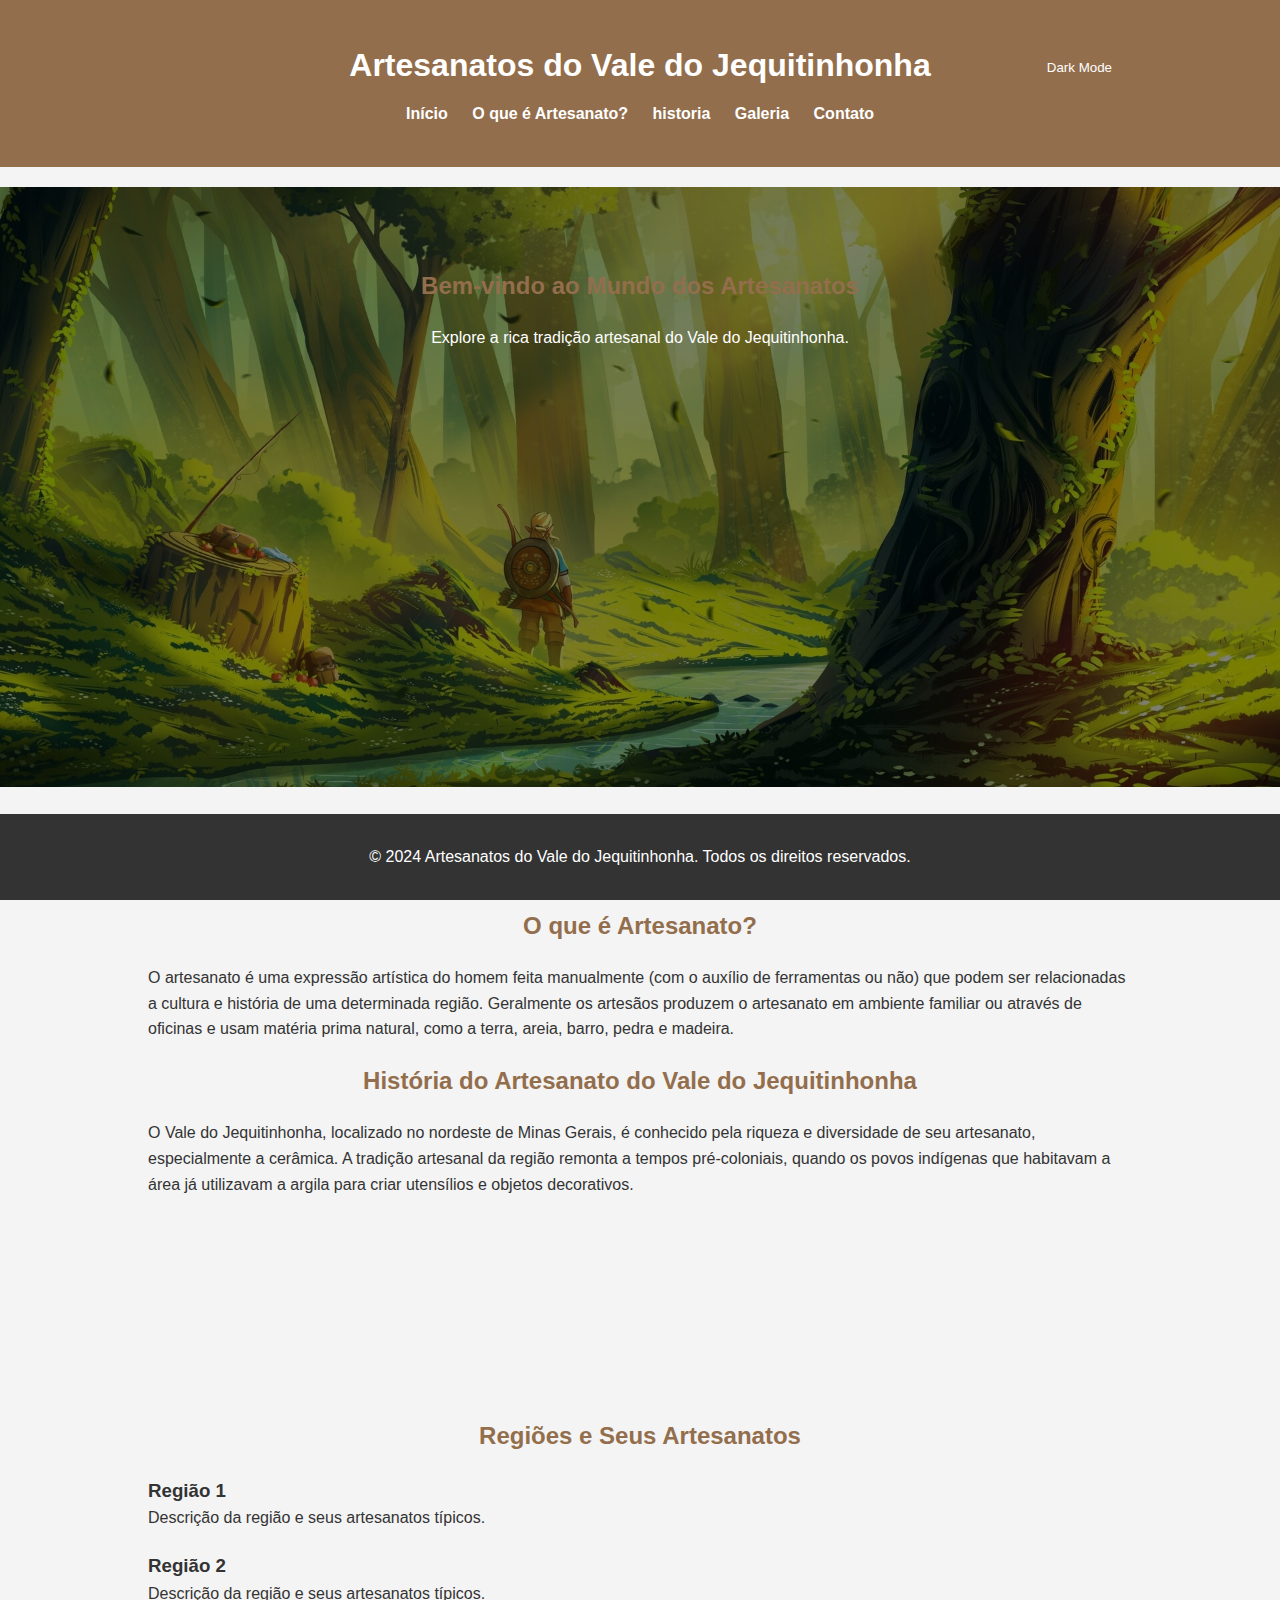
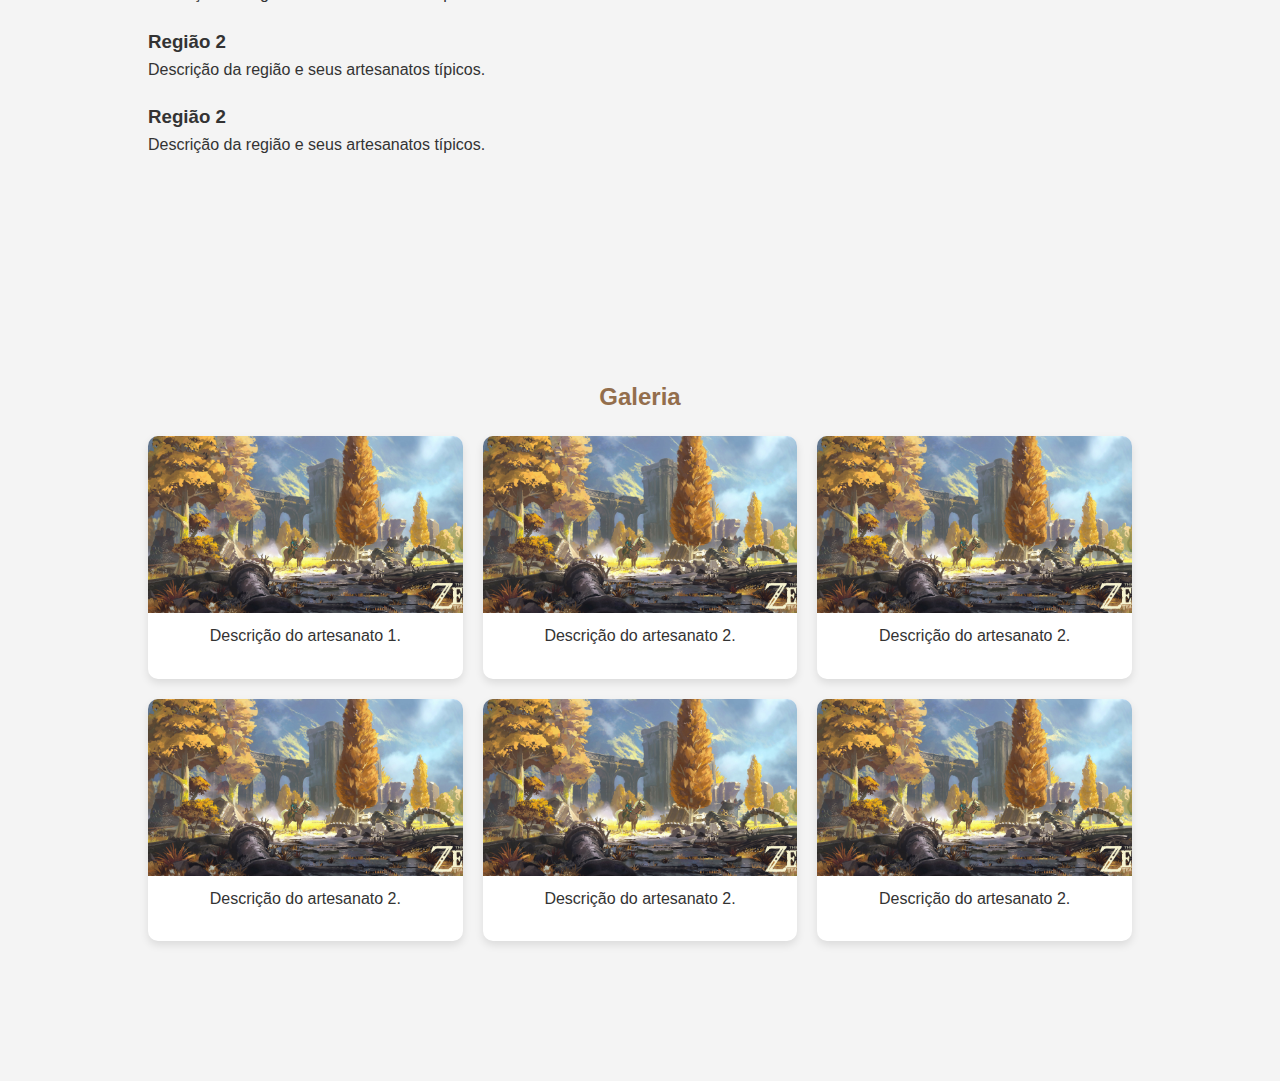
==== Projeto Artesanato/index.html @ 92d22f0f "site com conteudo incompleto" ====
<!DOCTYPE html>
<html lang="pt-BR">
    <head>
        <meta charset="UTF-8" />
        <meta name="viewport" content="width=device-width, initial-scale=1.0" />
        <title>Artesanatos do Vale do Jequitinhonha</title>
        <link rel="stylesheet" href="style.css" />
    </head>
    <body>
        <header>
            <div class="container">
                <h1>Artesanatos do Vale do Jequitinhonha</h1>
                <nav>
                    <ul>
                        <li><a href="#inicio">Início</a></li>
                        <li><a href="#sobre">O que é Artesanato?</a></li>
                        <li><a href="#historia">historia</a></li>
                        <li><a href="#galeria">Galeria</a></li>
                        <li><a href="#contato">Contato</a></li>
                    </ul>
                </nav>
                <button id="darkmodo">Dark Mode</button>
            </div>
        </header>
        <main>
            <section id="home" class="bg-home">
                <div class="container">
                    <h2>Bem-vindo ao Mundo dos Artesanatos</h2>
                    <p>Explore a rica tradição artesanal do Vale do Jequitinhonha.</p>
                </div>
            </section>

            <section id="sobre">
                <div class="container">
                    <h2>O que é Artesanato?</h2>
                    <p>
                        O artesanato é uma expressão artística do homem feita manualmente
                        (com o auxílio de ferramentas ou não) que podem ser relacionadas a
                        cultura e história de uma determinada região. Geralmente os
                        artesãos produzem o artesanato em ambiente familiar ou através de
                        oficinas e usam matéria prima natural, como a terra, areia, barro,
                        pedra e madeira.
                    </p>

                    <h2>História do Artesanato do Vale do Jequitinhonha</h2>
                    <p>
                        O Vale do Jequitinhonha, localizado no nordeste de Minas Gerais, é
                        conhecido pela riqueza e diversidade de seu artesanato,
                        especialmente a cerâmica. A tradição artesanal da região remonta a
                        tempos pré-coloniais, quando os povos indígenas que habitavam a
                        área já utilizavam a argila para criar utensílios e objetos
                        decorativos.
                    </p>

                </div>

            </section>

            <section id="historia">
                <div class="container">
                    <h2>Regiões e Seus Artesanatos</h2>
                    <div class="region">
                        <h3>Região 1</h3>
                        <p>Descrição da região e seus artesanatos típicos.</p>
                    </div>
                    <div class="region">
                        <h3>Região 2</h3>
                        <p>Descrição da região e seus artesanatos típicos.</p>
                    </div>
                    <div class="region">
                        <h3>Região 2</h3>
                        <p>Descrição da região e seus artesanatos típicos.</p>
                    </div>
                    <div class="region">
                        <h3>Região 2</h3>
                        <p>Descrição da região e seus artesanatos típicos.</p>
                    </div>
                </div>
            </section>
            <section id="galeria">
                <div class="container">
                    <h2>Galeria</h2>
                    <div class="galeria">
                        <div class="galeria-item">
                            <img src="cropped-1920-1080-1312941.jpg" alt="Artesanato 1" />
                            <p>Descrição do artesanato 1.</p>
                        </div>
                        <div class="galeria-item">
                            <img src="cropped-1920-1080-1312941.jpg" alt="Artesanato 2" />
                            <p>Descrição do artesanato 2.</p>
                        </div>
                        <div class="galeria-item">
                            <img src="cropped-1920-1080-1312941.jpg" alt="Artesanato 2" />
                            <p>Descrição do artesanato 2.</p>
                        </div>
                        <div class="galeria-item">
                            <img src="cropped-1920-1080-1312941.jpg" alt="Artesanato 2" />
                            <p>Descrição do artesanato 2.</p>
                        </div>
                        <div class="galeria-item">
                            <img src="cropped-1920-1080-1312941.jpg" alt="Artesanato 2" />
                            <p>Descrição do artesanato 2.</p>
                        </div>
                        <div class="galeria-item">
                            <img src="cropped-1920-1080-1312941.jpg" alt="Artesanato 2" />
                            <p>Descrição do artesanato 2.</p>
                        </div>
                    </div>
                </div>
            </section>
        </main>
        <footer>
            <div class="container">
                <p>
                    &copy; 2024 Artesanatos do Vale do Jequitinhonha. Todos os direitos
                    reservados.
                </p>
            </div>
        </footer>
        <script src="script.js"></script>
    </body>
</html>
---- Projeto Artesanato/style.css ----
* {
    margin: 0;
    padding: 0;
    box-sizing: border-box;
}

body {
    font-family: Arial, sans-serif;
    line-height: 1.6;
    background-color: #f4f4f4;
    color: #333;
}

body.dark-mode {
    background-color: #121212;
    color: #ccc;
}

.container {
    width: 80%;
    margin: 0 auto;
    padding: 20px;
    position: relative;
}

header {
    background-color: #936e4c;
    color: #fff;
    padding: 20px 0;
    position: relative;
}

header.dark-mode {
    background-color: #444;
}

header h1 {
    text-align: center;
    margin-bottom: 10px;
}

nav ul {
    list-style: none;
    text-align: center;
}

nav ul li {
    display: inline;
    margin: 0 10px;
}

nav ul li a {
    color: #fff;
    text-decoration: none;
    font-weight: bold;
}

main {
    padding: 20px 0;
}

section {
    margin-bottom: 40px;
    padding: 60px 0; 
}

.bg-home {
    background-image: url('cropped-1920-1080-1301855.jpg');
    background-size: cover;
    background-position: center;
    background-repeat: no-repeat;
    color: #fff;
    position: relative;
    height: 600px;  
    align-items: center;
    justify-content: center;
    text-align: center;
}

.bg-home .container {
    position: relative;
    z-index: 2;
}

.bg-home::before {
    content: '';
    position: absolute;
    top: 0;
    left: 0;
    width: 100%;
    height: 100%;
    background: rgba(0, 0, 0, 0.5); 
    z-index: 1;
}

section h2 {
    margin-bottom: 20px;
    color: #936e4c;
    text-align: center;
}

body.dark-mode section h2 {
    color: #936e4c;
}

section p {
    margin-bottom: 20px;
}


.galeria {
    display: flex;
    flex-wrap: wrap;
    gap: 20px;
}

.galeria-item {
    flex: 1 1 calc(33.333% - 20px); 
    box-shadow: 0 4px 8px rgba(0,0,0,0.1);
    border-radius: 10px;
    overflow: hidden;
    background: #fff;
}

body.dark-mode .galeria-item {
    background: #333;
    color: #ccc;
}

.galeria-item img {
    width: 100%;
    height: auto;
    display: block;
}

.galeria-item p {
    padding: 10px;
    text-align: center;
}

footer {
    background-color: #333;
    color: #fff;
    text-align: center;
    padding: 10px 0;
    position: fixed;
    width: 100%;
    bottom: 0;
}

body.dark-mode footer {
    background-color: #222;
}

#darkmodo {
    background-color: #936e4c;
    color: #fff;
    border: none;
    padding: 10px 20px;
    cursor: pointer;
    border-radius: 5px;
    margin: 10px 0;
    position: absolute;
    top: 20px;
    right: 20px;
}

#theme-toggle:hover {
    background-color: #765734;
}

body.dark-mode #theme-toggle {
    background-color: #444;
}

body.dark-mode #theme-toggle:hover {
    background-color: #666;
}
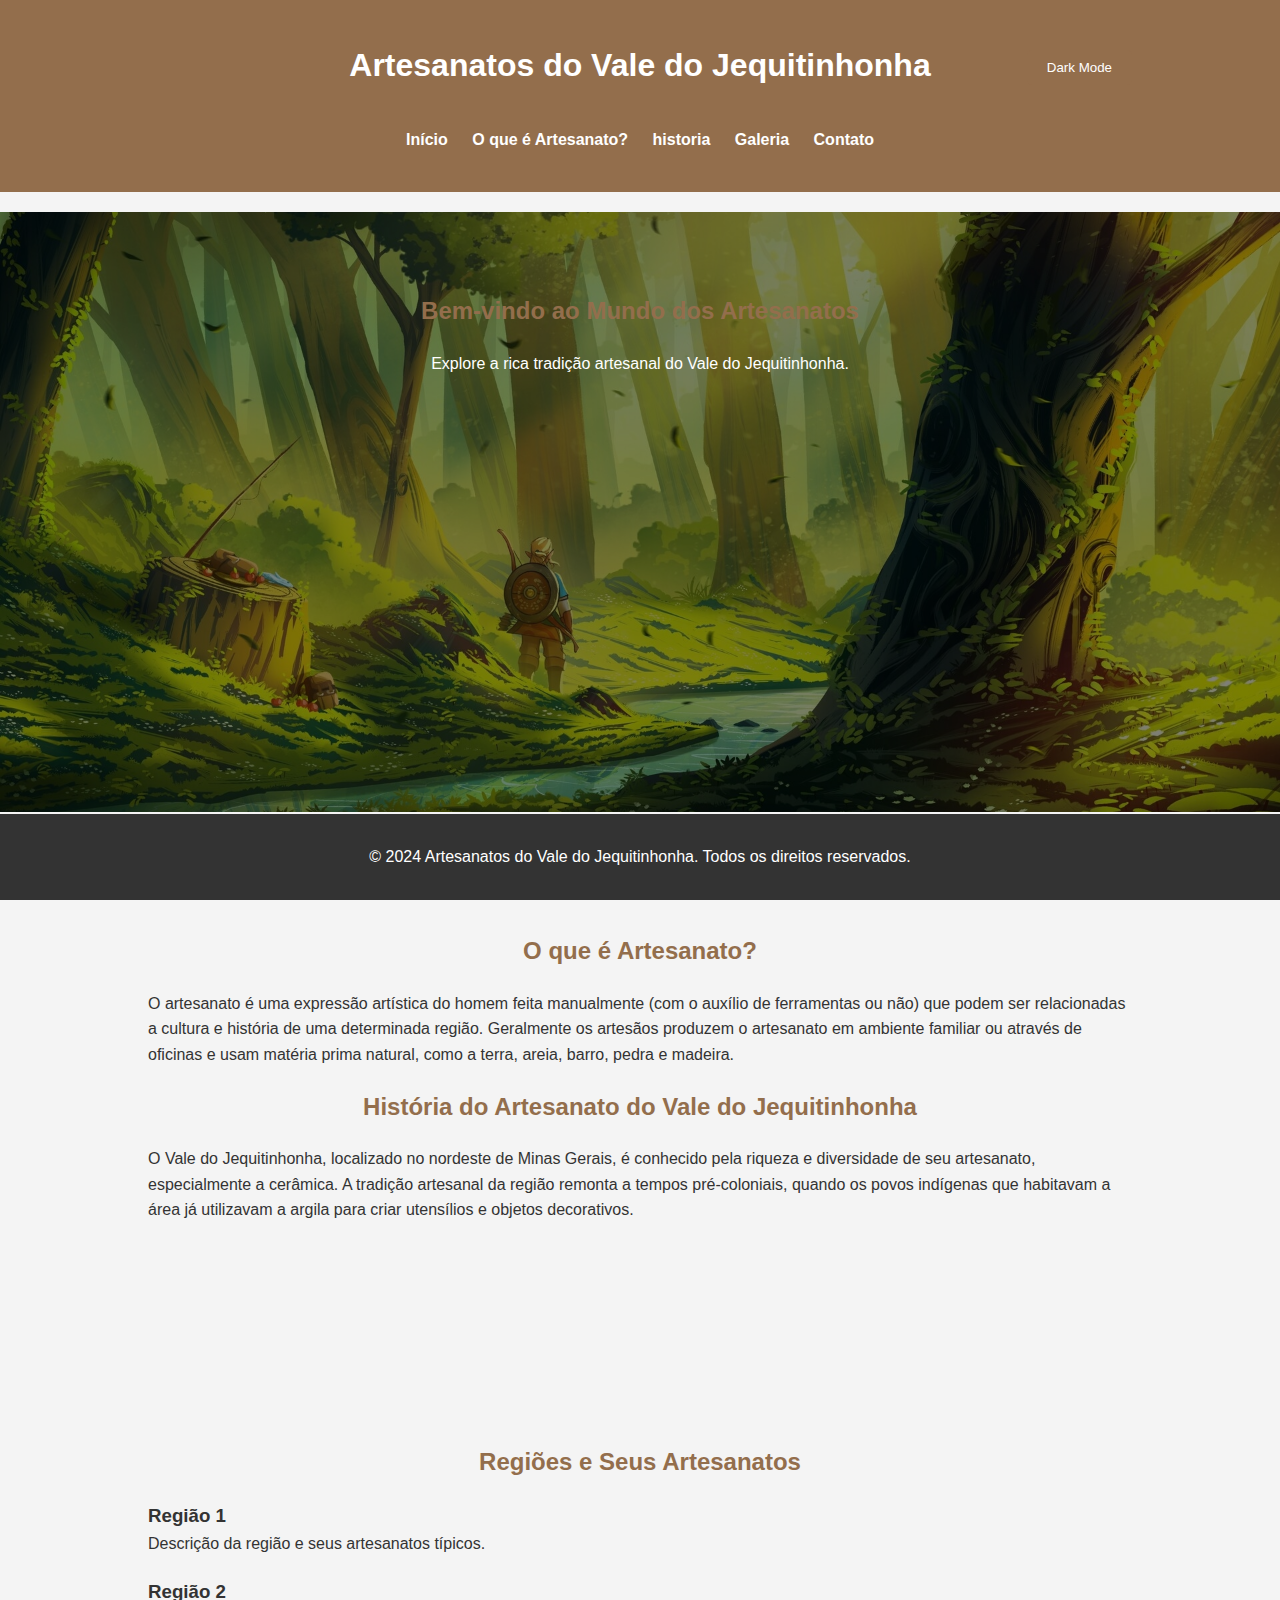
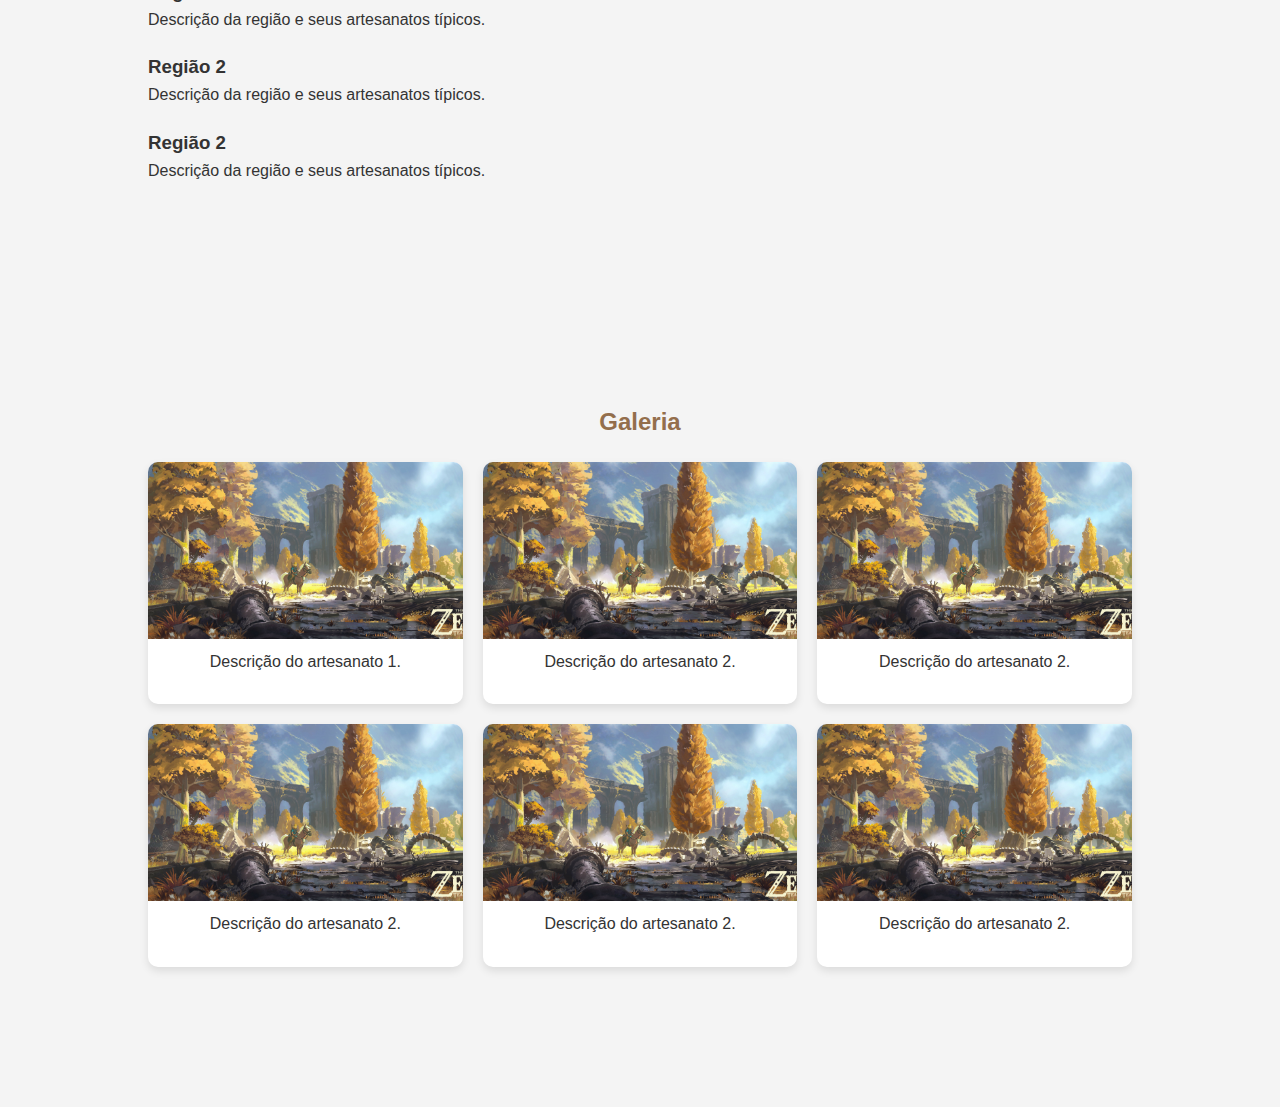
==== commit 5442a0de: "a" ====
--- a/Projeto Artesanato/index.html
+++ b/Projeto Artesanato/index.html
@@ -9,7 +9,7 @@
     <body>
         <header>
             <div class="container">
-                <h1>Artesanatos do Vale do Jequitinhonha</h1>
+                <h1 id="title">Artesanatos do Vale do Jequitinhonha</h1><br>
                 <nav>
                     <ul>
                         <li><a href="#inicio">Início</a></li>
--- a/Projeto Artesanato/style.css
+++ b/Projeto Artesanato/style.css
@@ -15,7 +15,6 @@
     background-color: #121212;
     color: #ccc;
 }
-
 .container {
     width: 80%;
     margin: 0 auto;
@@ -175,4 +174,4 @@
 
 body.dark-mode #theme-toggle:hover {
     background-color: #666;
-}
+}